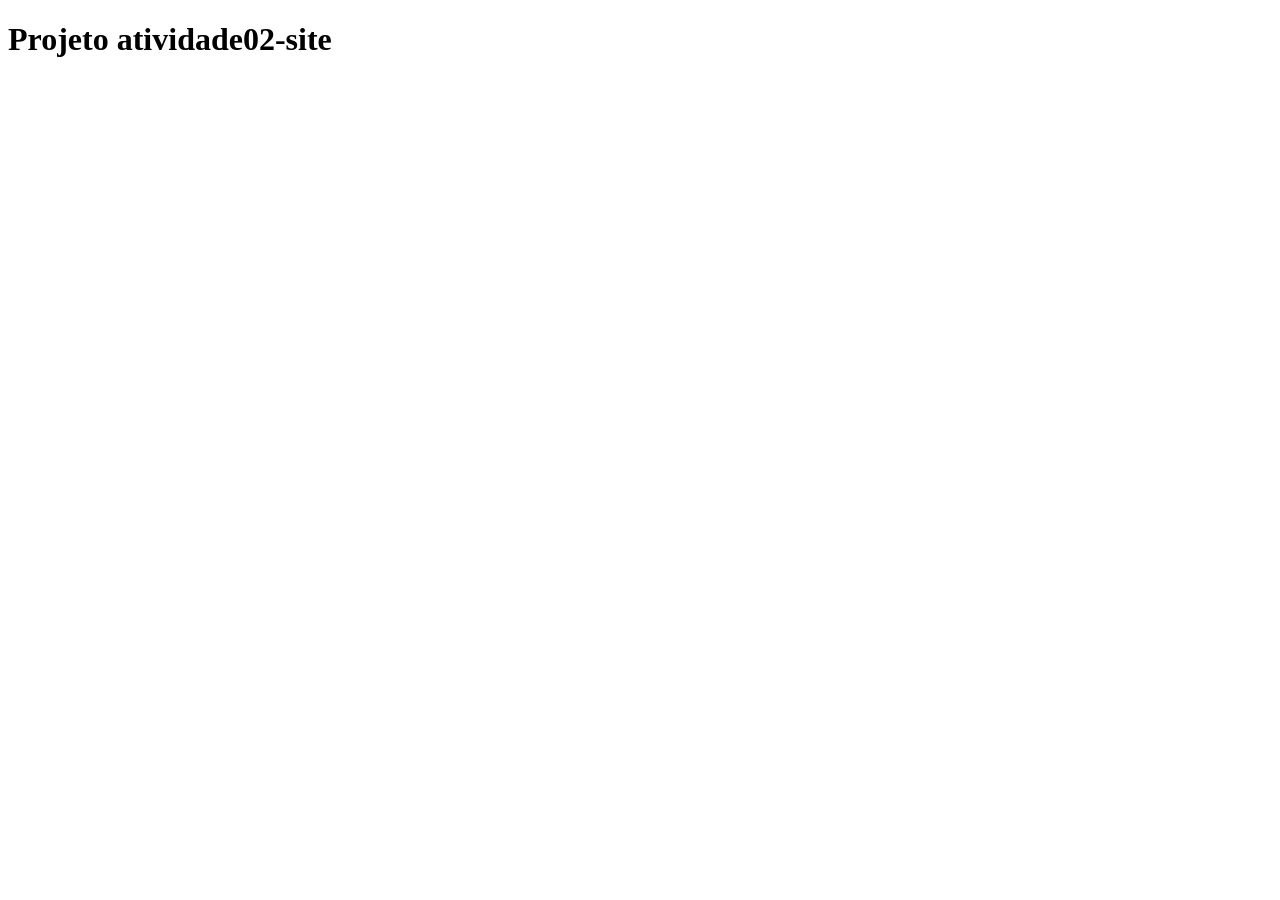
==== atividade02-site/index.html @ 00b4a658 "v1" ====
<!DOCTYPE html>
<html lang="pt-br">
<head>
    <meta charset="UTF-8">
    <meta name="viewport" content="width=device-width, initial-scale=1.0">
    <title>atividade02-site</title>
    <link rel="stylesheet" href="css/style.css">
    
</head>
<body>
    <h1>Projeto atividade02-site</h1>
    <script src="js/script.js"></script>
</body>
</html>
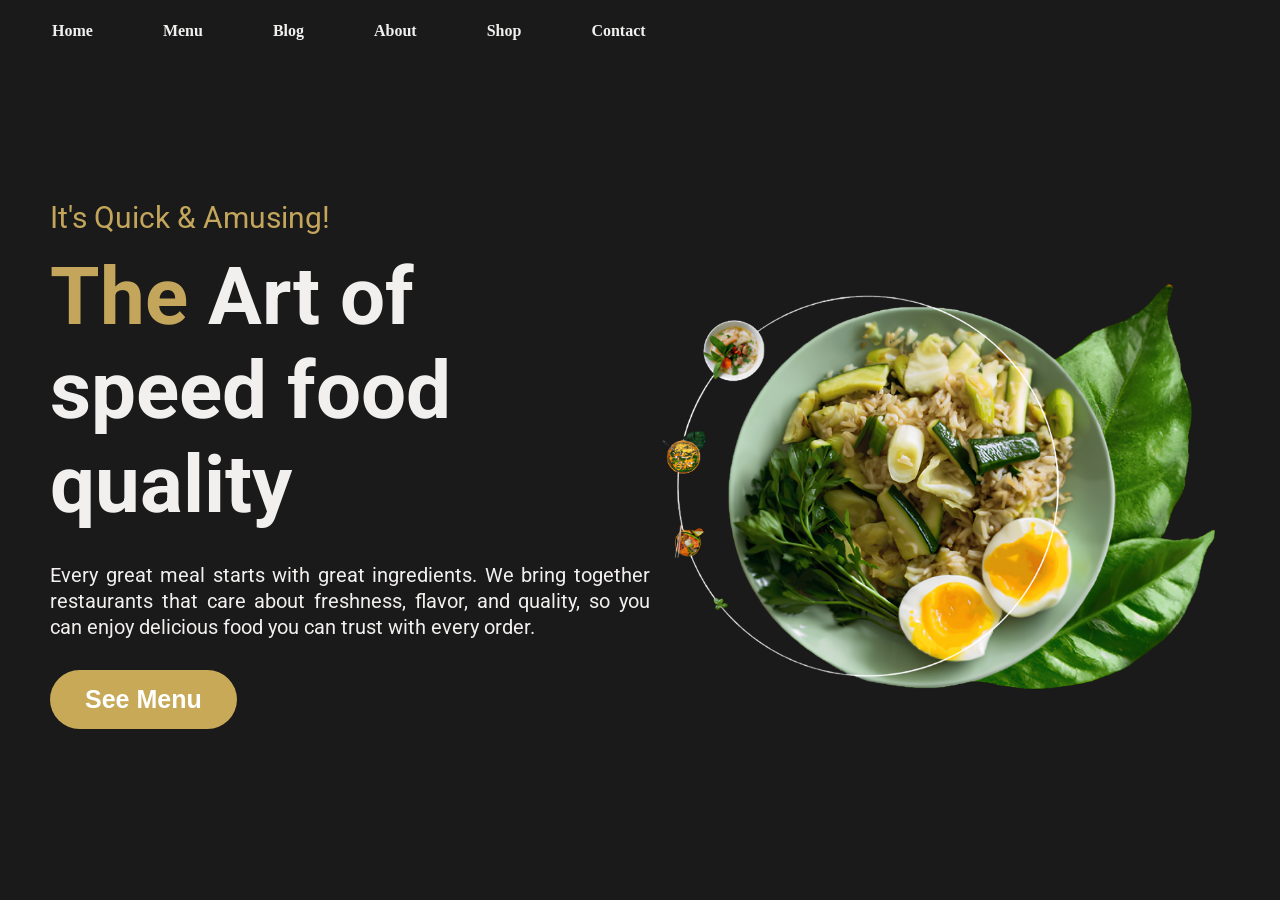
==== commit e66afb94: "v2" ====
--- a/atividade02-site/index.html
+++ b/atividade02-site/index.html
@@ -8,7 +8,47 @@
     
 </head>
 <body>
-    <h1>Projeto atividade02-site</h1>
+    <header class="cabecalho">
+
+    <!-- ESTRUTURA DO MENU -->
+    <nav class="menu">
+        <ul>
+            <li><a href="#">Home</a></li>
+            <li><a href="#">Menu</a></li>
+            <li><a href="#">Blog</a></li>
+            <li><a href="#">About</a></li>
+            <li><a href="#">Shop</a></li>
+            <li><a href="#">Contact</a></li>
+        </ul>
+    </nav>
+
+    </header>
+
+    <section class="secao-sobre">
+    <!-- Aqui dentro vamos colocar a caixa da imagem e a caixa de texto -->
+    
+    <!-- Caixa do Texto -->
+    <div class="caixa-texto">
+        <p>It's Quick & Amusing!</p>
+
+        <h1><span>The</span> Art of speed food quality</h1>
+
+        <h2>Every great meal starts with great ingredients. We bring together
+           restaurants that care about freshness, flavor, and quality, so you
+           can enjoy delicious food you can trust with every order. 
+        </h2>
+
+        <button>See Menu</button>
+    </div>
+
+    <!-- Caixa da Imagem -->
+    <div class="caixa-imagem">
+        <!-- Salve uma imagem na pasta img e coloque o nome dela aqui embaixo: -->
+        <img src="img/Imagem2.png" alt="Lamen">
+    </div>
+
+    </section>
+
     <script src="js/script.js"></script>
 </body>
 </html>
--- a/atividade02-site/css/style.css
+++ b/atividade02-site/css/style.css
@@ -0,0 +1,140 @@
+@import url('https://fonts.googleapis.com/css2?family=Roboto:ital,wght@0,100..900;1,100..900&display=swap');
+* {
+    margin: 0;
+    padding: 0;
+    box-sizing: border-box;
+}
+
+body {
+    /* tira a barra de scroll da horizontal */
+    overflow-x: hidden;
+    overflow-y: hidden;
+     background-color: #1a1a1a;
+}
+
+/* Caixa principal que segura a imagem e o texto */
+.secao-sobre {
+    background-color: #1a1a1a; /* Fundo cinza bem clarinho */
+    padding-inline: 50px;
+    height: 90vh;
+
+    /* A MÁGICA DO ALINHAMENTO */
+    display: flex;
+    align-items: center;    /* Alinha a altura no meio */
+    justify-content: center;/* Centraliza tudo na tela */
+    gap: 40px;              /* Espaço entre a imagem e o texto */
+
+    /* A MÁGICA DO CELULAR (Responsividade) */
+    /* Se a tela for pequena e os itens não couberem, jogue para a linha de baixo! */
+    flex-wrap: wrap;
+}
+
+/* Configurando a caixa do texto com a mesma regra da imagem */
+.caixa-texto {
+    flex: 1;          /* Cresce e divide o espaço com a imagem */
+    min-width: 300px; /* O limite antes de quebrar a linha */
+}
+
+/* Deixando o texto com visual profissional */
+.caixa-texto h1 {
+    color: #F2F0EF;
+    font-size: 80px;
+    margin-bottom: 15px;
+
+    &
+    span {
+        color: #c3a65b;
+    }
+
+    font-family: "Roboto", sans-serif;
+}
+
+.caixa-texto p {
+    color: #c3a65b;
+    line-height: 0.8; /* Aumenta o espaço entre as linhas do texto */
+    font-size: 30px;
+    margin-bottom: 20px;
+
+    font-family: "Roboto", sans-serif;
+}
+
+.caixa-texto h2 {
+    color: #F2F0EF;
+    font-size: 20px;
+    margin-bottom: 20px;
+    line-height: 1.3;
+    width: 600px;
+    text-align: justify;
+    margin-top: 30px;
+    margin-bottom: 30px;
+    font-weight: normal;
+    
+    
+    font-family: "Roboto", sans-serif;
+}
+
+/* Estilizando o botão */
+.caixa-texto button {
+    background-color: #c7a958;
+    color: white;
+    padding: 15px 35px;
+    border: none;
+    border-radius: 50px;
+    font-weight: bold;
+    cursor: pointer;
+    font-size: 25px;
+}
+
+.caixa-texto button:hover {
+    background-color: #b2984e; /* Escurece o botão ao passar o mouse */
+}
+
+/* Configurando a caixa da imagem */
+.caixa-imagem {
+    flex: 1;          /* Cresce e divide o espaço com o texto */
+    min-width: 300px; /* Se a tela for menor que 300px, ele pula de linha! */
+    display: flex;
+    align-items: center;
+    justify-content: center;
+}
+
+/* Arrumando a imagem para caber certinho dentro da caixa dela */
+.caixa-imagem img {
+    width: 100%;         /* Ocupa 100% do espaço da caixa dela */
+    border-radius: 10px; /* Deixa as bordas arredondadas */
+}
+
+.menu {
+    padding: 10px;
+}
+
+/* Transforma os itens da lista <ul> em uma linha horizontal */
+.menu ul {
+    list-style: none; /* Remove as bolinhas do HTML */
+    display: flex;     /* Coloca os itens lado a lado */
+    gap: 50px;         /* Espaço entre um link e outro */
+}
+
+.cabecalho {
+    padding: 12px 32px;
+    width: 100%;
+
+    /* ADICIONE ESTAS DUAS LINHAS: */
+    display: flex;
+    justify-content: space-between; /* Empurra a logo pra esquerda e o menu pra direita */
+    align-items: center;            /* Alinha os dois perfeitamente na vertical */
+}
+
+/* Tira o sublinhado e define a cor dos links */
+.menu a {
+    padding: 10px;
+    color: #F2F0EF;
+    text-decoration: none; /* Tira o sublinhado */
+    font-weight: 900;
+    transition: 0.3s;      /* Deixa a mudança de cor suave */
+}
+
+/* O que acontece quando passa o ponteiro do mouse por cima do link */
+.menu a:hover {
+    color: #7d7f7b; /* Muda para azul claro */
+}
